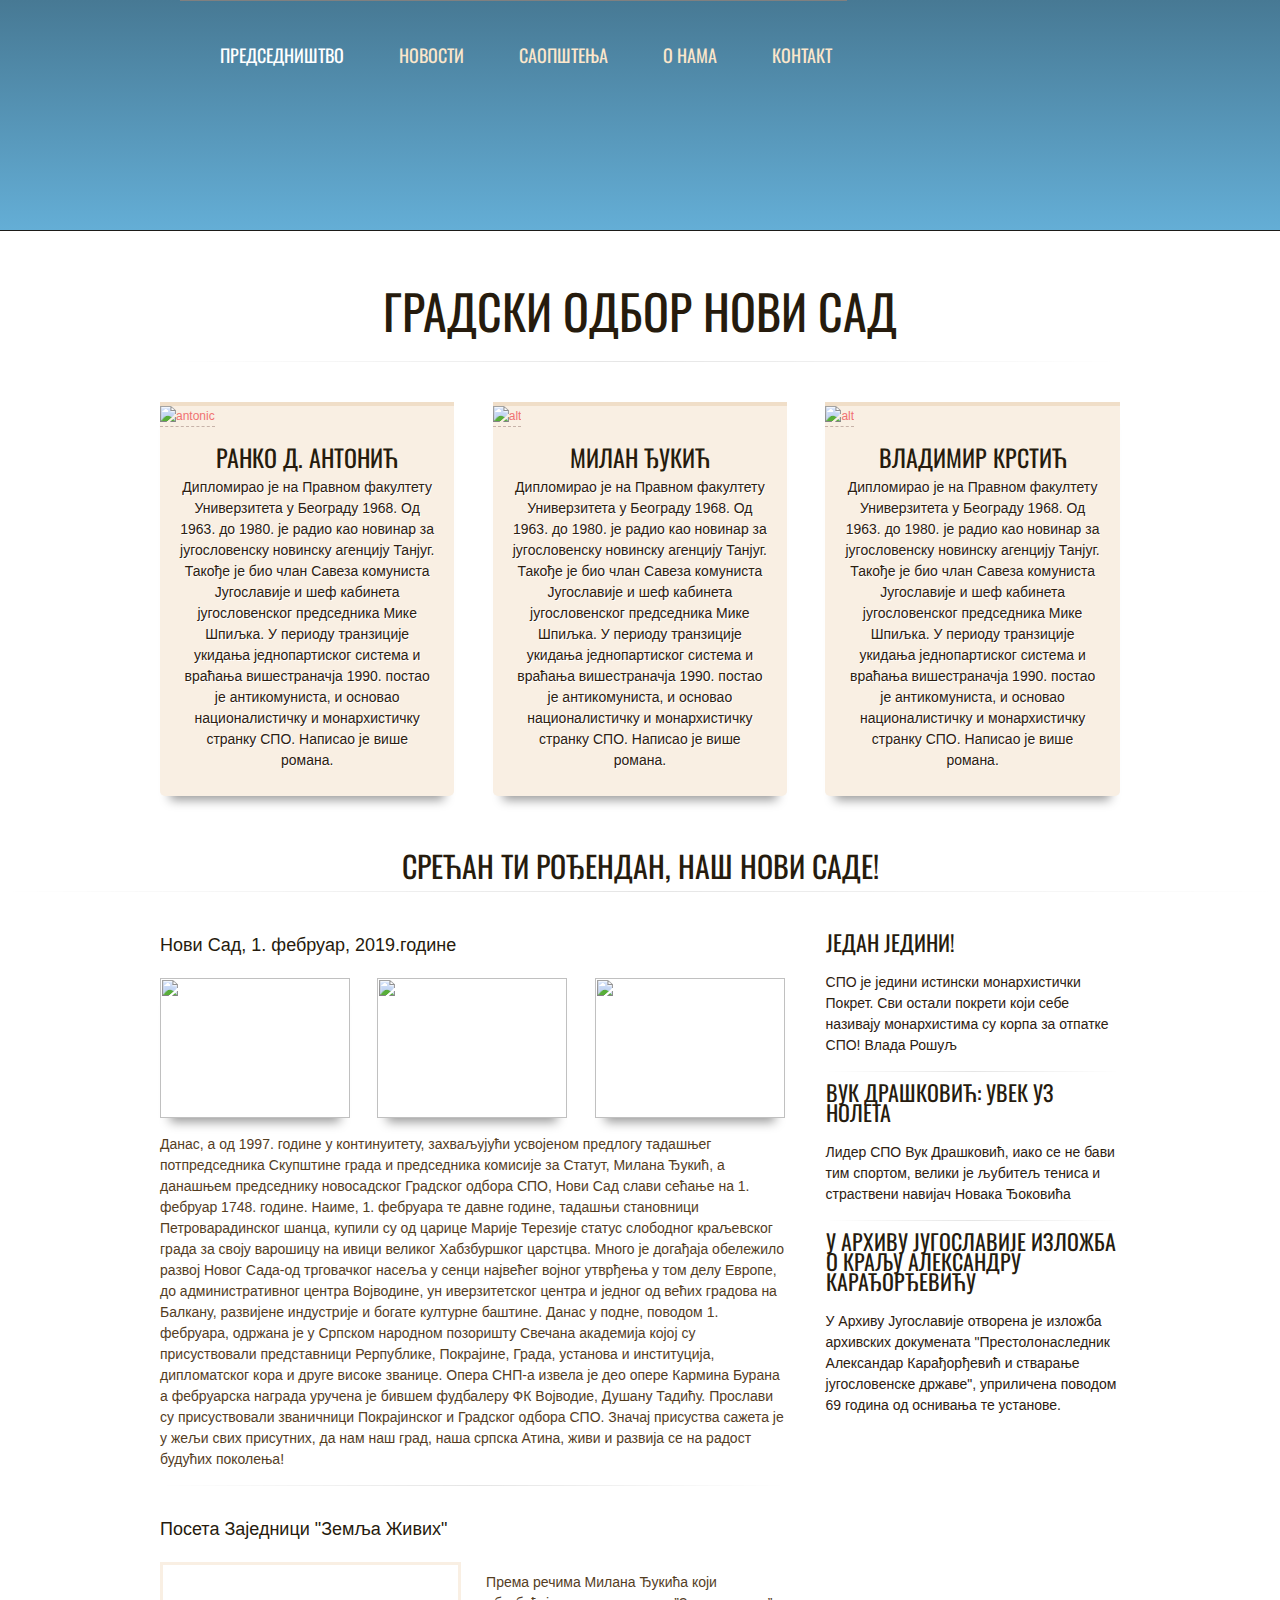
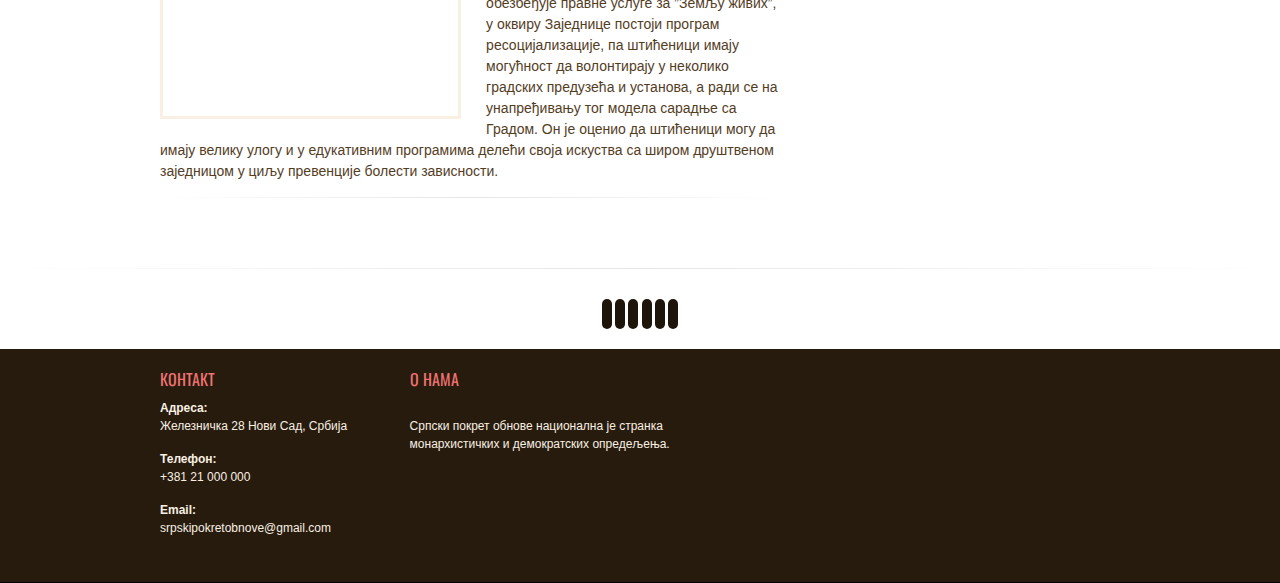
==== index201.html @ 70b3d2ec "Add files via upload" ====
<!DOCTYPE html>

<html lang="en">

<head>



<meta charset="utf-8">
<title>СПО-Нови Сад</title>
<meta name="description" content="Place to put your description text">
<meta name="author" content="">


<meta name="viewport" content="width=device-width, initial-scale=1, maximum-scale=1, user-scalable=0">

<!-- CSS ==================================================
================================================== -->

<style type="text/css">
  
/****************************** MAIN STYLES - backgorund,deviders ******************************/

/* Main Container */
img, embed, object, video {
  max-width: 100%
}
/* Deviders */
hr.separator {
  height: 1px;
  margin: 40px 0;
  background-image: -webkit-linear-gradient(left, rgba(0, 0, 0, 0), rgba(0, 0, 0, .1), rgba(0, 0, 0, 0));
  background-image: -moz-linear-gradient(left, rgba(0, 0, 0, 0), rgba(0, 0, 0, .1), rgba(0, 0, 0, 0));
  background-image: -ms-linear-gradient(left, rgba(0, 0, 0, 0), rgba(0, 0, 0, .1), rgba(0, 0, 0, 0));
  background-image: -o-linear-gradient(left, rgba(0, 0, 0, 0), rgba(0, 0, 0, .1), rgba(0, 0, 0, 0));
  border: 0;
}
hr.separator1 {
  height: 1px;
  margin: 10px 0;
  background-image: -webkit-linear-gradient(left, rgba(0, 0, 0, 0), rgba(0, 0, 0, .1), rgba(0, 0, 0, 0));
  background-image: -moz-linear-gradient(left, rgba(0, 0, 0, 0), rgba(0, 0, 0, .1), rgba(0, 0, 0, 0));
  background-image: -ms-linear-gradient(left, rgba(0, 0, 0, 0), rgba(0, 0, 0, .1), rgba(0, 0, 0, 0));
  background-image: -o-linear-gradient(left, rgba(0, 0, 0, 0), rgba(0, 0, 0, .1), rgba(0, 0, 0, 0));
  border: 0;
}
hr.separator2 {
  height: 1px;
  margin: 30px 0 0 0;
  background-image: -webkit-linear-gradient(left, rgba(0, 0, 0, 0), rgba(0, 0, 0, .1), rgba(0, 0, 0, 0));
  background-image: -moz-linear-gradient(left, rgba(0, 0, 0, 0), rgba(0, 0, 0, .1), rgba(0, 0, 0, 0));
  background-image: -ms-linear-gradient(left, rgba(0, 0, 0, 0), rgba(0, 0, 0, .1), rgba(0, 0, 0, 0));
  background-image: -o-linear-gradient(left, rgba(0, 0, 0, 0), rgba(0, 0, 0, .1), rgba(0, 0, 0, 0));
  border: 0;
}
div.blankSeparator {
  height: 1px;
  margin:20px 0;
  display: block;
}
div.blankSeparator1 {
  height: 1px;
  margin:25px 0;
  display: block;
}
div.blankSeparator2 {
  height: 1px;
  margin:10px 0;
  display: block;
}
.tip-twitter {
  z-index:1000;
  text-align:left;
  border-radius:4px;
  -moz-border-radius:4px;
  -webkit-border-radius:4px;
  padding:8px 8px;
  max-width:200px;
  color:#261b0d;
  background-color: #f07272;
  font-family: Arial, Helvetica, sans-serif;
}
.tip-twitter .tip-inner {
  font:12px/16px Arial, Helvetica, sans-serif;
}
/****************************** HOME - Content Part - Logo&Menu ******************************/
/* Header - Logo & Menu */
#header {
  background:linear-gradient(#477994, #64aed6);
  margin-top:0px;
  border-bottom:1px solid #1d1b18;
  height: 230px;
}
.logo {
  float: left;
  padding-top:35px;
  margin-left: 20px;
}

.mainmenu {
  float:left;
  border-top: 1px solid gray;
  

}

ul.sf-menu {
  margin-top:0px;
}
/*** ESSENTIAL STYLES ***/
.sf-menu, .sf-menu * {
  margin:     0;
  padding:    0;
  list-style:   none;
}
.sf-menu {
  line-height:  1.0;

}
.sf-menu ul {
  position:   absolute;
  top:      -999em;
  width:      10em; /* left offset of submenus need to match (see below) */
}
.sf-menu ul li {
  width:      100%;

}
.sf-menu li:hover {
  visibility:   inherit; /* fixes IE7 'sticky bug' */
}
.sf-menu li {
  float:      left;
  position:   relative;
  margin-left: 25px;
}
.sf-menu a {
  display:    block;
  position:   relative;

}
.sf-menu li:hover ul, .sf-menu li.sfHover ul {
  left:     0;
  top:      2.5em; /* match top ul list item height */
  z-index:    99;
}
ul.sf-menu li:hover li ul, ul.sf-menu li.sfHover li ul {
  top:      -999em;
}
ul.sf-menu li li:hover ul, ul.sf-menu li li.sfHover ul {
  left:     10em; /* match ul width */
  top:      0;
}
ul.sf-menu li li:hover li ul, ul.sf-menu li li.sfHover li ul {
  top:      -999em;
}
ul.sf-menu li li li:hover ul, ul.sf-menu li li li.sfHover ul {
  left:     10em; /* match ul width */
  top:      0;
}
.sf-menu li a {
  font-family:'Oswald', serif;
  font-size:18px;
  padding:45px 15px 45px 15px;
  text-decoration:none;
  text-transform:uppercase;
  color: #fbe6cb;
  -webkit-transition: all 0.1s ease;
  -moz-transition: all 0.1s ease-in-out;
  -o-transition: all 0.1s ease-in-out;
  -ms-transition: all 0.1s ease-in-out;
  transition: all 0.1s ease-in-out;

}
.sf-menu li a:hover { /* visited pseudo selector so IE6 applies text colour*/
  color:white;
}
li a#visited {
  
  color:#fff;
  font-size: 18px;
}
/*** submenu ***/
.sf-menu li ul {
  background:#261b0d url(../images/rausch.png) repeat;
  border-top:3px solid #e8ded1;
  margin-top:75px;
}
.sf-menu li ul li a {
  font-family: Arial, Helvetica, sans-serif;
  padding:15px 0 15px 0;
  text-decoration:none;
  color: #e8ded1;
  border: 0;
  padding:15px;
  font-weight: normal;
  font-size: 12px;
  text-transform:lowercase;
  -webkit-transition: all 0.3s ease;
  -moz-transition: all 0.3s ease-in-out;
  -o-transition: all 0.3s ease-in-out;
  -ms-transition: all 0.3s ease-in-out;
  transition: all 0.3s ease-in-out;
}
.sf-menu li ul li a:hover {
  padding-left: 18px;
  opacity: 1;
}
/* apply hovers to modern browsers */
a:focus > .sf-sub-indicator, a:hover > .sf-sub-indicator, a:active > .sf-sub-indicator, li:hover > a > .sf-sub-indicator, li.sfHover > a > .sf-sub-indicator {
  background-position: -10px -100px; /* arrow hovers for modern browsers*/
}
/* point right for anchors in subs */
.sf-menu ul .sf-sub-indicator {
  background-position:-10px 0;
}
.sf-menu ul a > .sf-sub-indicator {
  background-position:  0 0;
}
/* apply hovers to modern browsers */
.sf-menu ul a:focus > .sf-sub-indicator, .sf-menu ul a:hover > .sf-sub-indicator, .sf-menu ul a:active > .sf-sub-indicator, .sf-menu ul li:hover > a > .sf-sub-indicator, .sf-menu ul li.sfHover > a > .sf-sub-indicator {
  background-position: -10px 0; /* arrow hovers for modern browsers*/
}
/****************************** FlexSlider ******************************/
.slider h1 {
  color:#fff;
}
/*
 * jQuery FlexSlider v1.8
 * http://www.woothemes.com/flexslider/
 *
 * Copyright 2012 WooThemes
 * Free to use under the MIT license.
 * http://www.opensource.org/licenses/mit-license.php
 */

/* Browser Resets */
.flex-container a, .flexslider a, .flex-container a:active, .flexslider a:active, .flex-container a:focus, .flexslider a:focus {
  outline: none;
}
.slides, .flex-control-nav, .flex-direction-nav {
  margin: 0;
  padding: 0;
  list-style: none;
}
/* FlexSlider Necessary Styles
*********************************/
.flexslider {
  padding: 0 0 10px 0;
  background:#dbcab6 url(../images/bg/caption1.png) repeat;
  border-top:1px solid #e8ded1;
}
.flexslider .slides > li {
  display: none;
  -webkit-backface-visibility: hidden;
} /* Hide the slides before the JS is loaded. Avoids image jumping */
.flexslider .slides img {
  display: block;
}
.flex-pauseplay span {
  text-transform: capitalize;
}
/* Clearfix for the .slides element */
.slides:after {
  content: ".";
  display: block;
  clear: both;
  visibility: hidden;
  line-height: 0;
  height: 0;
}
html[xmlns] .slides {
  display: block;
}
* html .slides {
  height: 1%;
}
/* No JavaScript Fallback */
/* If you are not using another script, such as Modernizr, make sure you
 * include js that eliminates this class on page load */
.no-js .slides > li:first-child {
  display: block;
}
/* FlexSlider Default Theme
*********************************/
.flexslider {
  position: relative;
  zoom: 1;
}
.flexslider .slides {
  zoom: 1;
}
.flexslider .slides > li {
  position: relative;
}
/* Suggested container for "Slide" animation setups. Can replace this with your own, if you wish */
.flex-container {
  zoom: 1;
  position: relative;
}
/* Caption style */
/* IE rgba() hack */
.caption {
  zoom: 1;
  width: 20%;
  padding: 2%;
  margin: 0;
  position: absolute;
  left: 25%;
  bottom: 20%;
  text-align:center;
  color:#2d2010;
  background: rgba(234, 214, 189, 0.9);
  -webkit-border-radius: 10px;
  -moz-border-radius: 10px;
  border-radius: 10px;
}
.caption h2 {
  color:#2d2010;
  text-shadow: 1px 1px 0 #fff;
  font-size: 48px;
  margin-bottom: 20px;
  line-height:50px;
}
.caption p {
  color:#533c1e;
  font-size:16px;
  font-style:italic;
  margin-top:30px;
  text-shadow:none;
}
.caption a.button {
  background:#f07272 url(../images/rausch.png) repeat;
  border:1px solid #da6767;
  padding:10px;
  color:#ead6bd;
  font-size:14px;
  line-height:40px;
  font-weight:bold;
  text-transform: uppercase;
  -webkit-border-radius: 5px;
  -moz-border-radius: 5px;
  border-radius: 5px;
  -webkit-transition: all 0.5s ease;
  -moz-transition: all 0.5s ease-in-out;
  -o-transition: all 0.5s ease-in-out;
  -ms-transition: all 0.5s ease-in-out;
  transition: all 0.5s ease-in-out;
}
.caption a.button:hover {
  background:#da6767 url(../images/rausch.png) repeat;
  border:1px solid #f07272;
}
/* Direction Nav */
.flex-direction-nav {
  height: 0;
}
.flex-direction-nav a {
  width:52px;
  height: 52px;
  margin: -15px 0 0;
  display: block;
  background:  url(../images/flexslider/bg_direction_nav.png) no-repeat;
  position: absolute;
  top: 50%;
  cursor: pointer;
  text-indent: -999em;
}
.flex-direction-nav .flex-next {
  background-position: -52px 0;
  right: 0px;
}
.flex-direction-nav .flex-prev {
  left: 0px;
}
.flex-direction-nav .flex-disabled {
  opacity: .3;
  filter:alpha(opacity=30);
  cursor: default;
}
/* Control Nav */
.flex-control-nav {
  width: 100%;
  position: absolute;
  bottom: -30px;
  text-align: center;
}
.flex-control-nav li {
  margin: 0 0 0 5px;
  display: inline-block;
  zoom: 1;
*display: inline;
}
.flex-control-nav li:first-child {
  margin: 0;
}
.flex-control-nav a {
  width: 13px;
  height: 13px;
  display: block;
  cursor: pointer;
  text-indent: -999em;
}
.flex-control-nav a:hover {
  background-position: 0 -13px;
}
.flex-control-nav a.flex-active {
  background-position: 0 -26px;
  cursor: default;
}
/*************************************** SHADOW STYLES ****************************************/
.shadow {
  position: relative;
  -moz-box-shadow: 0 14px 10px -10px rgba(0, 0, 0, 0.4);
  -webkit-box-shadow: 0 14px 10px -10px rgba(0, 0, 0, 0.4);
  box-shadow: 0 14px 10px -10px rgba(0, 0, 0, 0.4);
}
.shadow:before, .shadow:after {
  content: '';
  position: absolute;
  z-index: -1;
  bottom: 15px;
  -moz-box-shadow: 0px 15px 12px rgba(0, 0, 0, 0.6);
  -webkit-box-shadow: 0px 15px 12px rgba(0, 0, 0, 0.6);
  box-shadow: 0px 15px 12px rgba(0, 0, 0, 0.6);
}
.shadow:before {
  right: 10px;
  -moz-transform: rotate(4deg) skewX(4deg);
  -webkit-transform: rotate(4deg) skewX(4deg);
  -o-transform: rotate(4deg) skewX(4deg);
  -ms-transform: rotate(4deg) skewX(4deg);
  transform: rotate(4deg) skewX(4deg);
}
/*************************************** SHADOW STYLES ****************************************/
.shadow1 {
  position: relative;
  -moz-box-shadow: 0 11px 11px -9px rgba(0, 0, 0, 0.2);
  -webkit-box-shadow: 0 11px 11px -9px rgba(0, 0, 0, 0.2);
  box-shadow: 0 11px 11px -9px rgba(0, 0, 0, 0.2);
}
.shadow1:before, .shadow1:after {
  content: '';
  position: absolute;
  z-index: -1;
  bottom: 15px;
  -moz-box-shadow: 0px 15px 12px rgba(0, 0, 0, 0.2);
  -webkit-box-shadow: 0px 15px 12px rgba(0, 0, 0, 0.2);
  box-shadow: 0px 15px 12px rgba(0, 0, 0, 0.2);
}
.shadow1:before {
  right: 10px;
  -moz-transform: rotate(4deg) skewX(4deg);
  -webkit-transform: rotate(4deg) skewX(4deg);
  -o-transform: rotate(4deg) skewX(4deg);
  -ms-transform: rotate(4deg) skewX(4deg);
  transform: rotate(4deg) skewX(4deg);
}
/****************************** Infobox & Heading & Socialize Boxes ******************************/
.infobox {
  background:url(../images/bg/lightpaperfibers.png) repeat;
}
.info {
  text-align:center;
  padding-top:70px;
}
p.infop {
  font-size:16px;
  font-style:italic;
  margin-top:40px;
  margin-bottom:0;
}
span.pink {
  color:#f07272;
}
.headingblock {
  margin-bottom:40px;
  background:url(../images/bg/lightpaperfibers.png) repeat;
}
.heading {
  text-align:center;
  padding:20px 0 0 0;
}
.socialsblock {
  background:url(../images/bg/lightpaperfibers.png) repeat;
}
.socialize {
  text-align:center;
  padding:20px 0;
}
/****************************** Latest Photos ******************************/
.latest figure {
  margin-bottom:30px;
}
.latest figure .thumb {
  display: block;
}
.latest figure .thumb img {
  border-bottom:1px dashed #c7b3a9;
}
.latest figure {
  background:#f9efe3 url(../images/rausch.png) repeat;
  border-top:4px solid #f0dec8;
  -webkit-border-bottom-right-radius: 5px;
  -webkit-border-bottom-left-radius: 5px;
  -moz-border-radius-bottomright: 5px;
  -moz-border-radius-bottomleft: 5px;
  border-bottom-right-radius: 5px;
  border-bottom-left-radius: 5px;
}
.latest figure figcaption {
  margin: 0 20px;
  text-align: center;
  padding:0 0 10px 0;
}
.latest figure figcaption .heading {
  margin-bottom: 10px;
  font-size: 24px;
  text-transform: uppercase;
  display: block;
}
/****************************** News & FAQ ******************************/
.video-holder {
  float:left;
  width:100%;
  height:100%;
}
.video-container {
  position: relative;
  padding-bottom: 50%;
  height: 0;
  overflow: hidden;
  margin-bottom:5px;
  border:3px solid #f9efe3;
}
.video-container iframe, .video-container object, .video-container embed {
  position: absolute;
  top: 0;
  left: 0;
  width: 100%;
  height:100%;
}
/* ACCORDION -------------------------------------------------*/
.accordion-trigger {
  text-decoration: none;
  padding: 3px 0;
  background:url(../images/toggle.png) no-repeat right 5px;
  -webkit-transition: all 0.3s ease;
  -moz-transition: all 0.3s ease-in-out;
  -o-transition: all 0.3s ease-in-out;
  -ms-transition: all 0.3s ease-in-out;
  transition: all 0.3s ease-in-out;
  cursor:pointer;
}
.accordion-trigger h3 {
  text-transform:none;
  font-size:18px;
  font-family:Arial, Helvetica, sans-serif;
}
.accordion-trigger.active {
  background:url(../images/toggle.png) no-repeat right -80px;
}
.accordion-trigger:hover {
  background:url(../images/toggle.png) no-repeat right 5px;
}
.accordion-trigger.active:hover {
  background:url(../images/toggle.png) no-repeat right -80px;
}
.accordion-container {
  margin-bottom: 0px;
  padding:0px 0px 20px 0;
}
.accordion-container p {
  color: #543d1f;
}
.accordion-container a.buttonhome {
  margin-top:-10px;
  margin-bottom:10px;
}
p.quote {
  font-size:12px;
  font-style:italic;
  color: #543d1f;
}
.latest h3 {
  margin-bottom:20px;
}
/****************************** Footer ******************************/
.footer {
  background:#261b0d url(../images/rausch.png) repeat;
  padding:20px 0px;
}
.footer p {
  color:#f9efe3;
  text-shadow:none;
  font-size:12px;
}
.footer h3 {
  color:#f07272;
  font-size:16px;
}
#tweets ul {
  margin-top:10px;
}
#tweets li {
  line-height: 1.5em;
  color:#efefef;
  font-family:  Arial, Helvetica, sans-serif;
}
#tweets li a {
  color:#f9efe3;
}
#tweets p.meta {
  color:#f07272;
  margin-top:10px;
}
#tweets li.tweet_content_0 {
  border-top:0px none;
}
#tweets li:last-child {
  border-bottom:0px none;
}
#tweets .hash {
  color:#f9efe3;
}
#tweets .reply {
  color:#f9efe3;
}
.footer ul li {
  padding:2px 0;
}
.footer ul li:last-child {
  border-bottom:none;
}
ul.socials li {
  display: inline-block;
  padding:5px;
  background:#261b0d url(../images/rausch.png) repeat;
  border: 1px solid rgba(0, 0, 0, 0.3) inset;
  -webkit-border-radius: 5px;
  -moz-border-radius: 5px;
  border-radius: 5px;
  -moz-box-shadow: 0 0 18px rgba(0, 0, 0, 0.3) inset;
  -webkit-box-shadow: 0 0 18px rgba(0, 0, 0, 0.3) inset;
  box-shadow: 0 0 18px rgba(0, 0, 0, 0.3) inset;
}
.footer ul li a {
  color:#f9efe3;
  -webkit-transition: all 0.3s ease;
  -moz-transition: all 0.3s ease-in-out;
  -o-transition: all 0.3s ease-in-out;
  -ms-transition: all 0.3s ease-in-out;
  transition: all 0.3s ease-in-out;
  cursor:pointer;
}
.footer ul li a:hover {
  color:#f07272;
  padding-left:5px;
}
/****************************** Copyright ******************************/
#copyright {
  background:#1b1309;
  border-top:1px solid #000;
}
p.copyright {
  font-size:11px;
  color:#f9efe3;
  text-align:center;
  text-shadow:none;
  padding-top:10px;
}
p.copyright a {
  color:#f07272;
}
ul.socials {
  margin-top:10px;
}
ul.socials li {
  display:inline-block;
}
/****************************** Breadcrumbs ******************************/
.breadcrumbs {
  background:url(../images/bg/lightpaperfibers.png) repeat;
  padding:20px 0 0 0;
  margin-bottom:40px;
}
.breadcrumbs h3, .breadcrumbs p {
  text-align:center;
}
/****************************** ABOUT - Content Part ******************************/
#about {
  background: rgba(255, 255, 255, 0.4);
  padding:20px 0 10px 0;
  border-bottom:1px solid #fff;
}
#about p.quote {
  background:none;
  border-top:1px dotted #dcdcdc;
  border-bottom:1px dotted #dcdcdc;
  padding:5px 0 5px 0;
  font-style:italic;
  font-weight:bold;
  font-size:11px;
}
.aboutoneright img {
  border-bottom:5px solid rgba(255, 255, 255, 0.9);
}
.testimonials {
  background:url(../images/bg/lightpaperfibers.png) repeat;
  padding:20px 0 0 0;
  text-align:center;
}
.testimonials h3 {
  margin-bottom:0;
}
p.testimonials {
  font-size:14px;
  font-style:italic;
  color: #543d1f;
}
.testimonials h5 {
  text-transform:capitalize;
  font-size:14px;
}
img.testimonialsimage {
  -webkit-border-radius: 50em;
  -moz-border-radius: 50em;
  border-radius: 50em;
}
.team a {
  color:#8f897c;
}
.team img {
  opacity: 1;
  -webkit-transition: opacity;
  -webkit-transition-timing-function: ease-out;
  -webkit-transition-duration: 500ms;
  cursor:pointer;
}
.team img:hover {
  opacity: .5;
  -webkit-transition: opacity;
  -webkit-transition-timing-function: ease-out;
  -webkit-transition-duration: 500ms;
}
.teaminfo {
  padding:10px 5px 5px 5px;
  background:#f9efe3 url(../images/rausch.png) repeat;
  border-top:4px solid #f0dec8;
  text-align:center;
  margin-top:5px;
  -webkit-border-bottom-right-radius: 5px;
  -webkit-border-bottom-left-radius: 5px;
  -moz-border-radius-bottomright: 5px;
  -moz-border-radius-bottomleft: 5px;
  border-bottom-right-radius: 5px;
  border-bottom-left-radius: 5px;
}
/****************************** Portfolio ******************************/
.view-first img {
  -webkit-transition: all 0.2s linear;
  -moz-transition: all 0.2s linear;
  -o-transition: all 0.2s linear;
  -ms-transition: all 0.2s linear;
  transition: all 0.2s linear;
}
.view-first .mask {
  width:100%;
  height:100%;
  -ms-filter: "progid: DXImageTransform.Microsoft.Alpha(Opacity=0)";
  filter: alpha(opacity=0);
  opacity: 0;
  background:rgba(240, 222, 200, 0.8) url(../images/bg/caption.png) repeat;
  -webkit-transition: all 0.4s ease-in-out;
  -moz-transition: all 0.4s ease-in-out;
  -o-transition: all 0.4s ease-in-out;
  -ms-transition: all 0.4s ease-in-out;
  transition: all 0.4s ease-in-out;
}
.view-first h2 {
  -webkit-transform: translateY(-100px);
  -moz-transform: translateY(-100px);
  -o-transform: translateY(-100px);
  -ms-transform: translateY(-100px);
  transform: translateY(-100px);
  -ms-filter: "progid: DXImageTransform.Microsoft.Alpha(Opacity=0)";
  filter: alpha(opacity=0);
  opacity: 0;
  -webkit-transition: all 0.2s ease-in-out;
  -moz-transition: all 0.2s ease-in-out;
  -o-transition: all 0.2s ease-in-out;
  -ms-transition: all 0.2s ease-in-out;
  transition: all 0.2s ease-in-out;
}
.view-first p {
  -webkit-transform: translateY(100px);
  -moz-transform: translateY(100px);
  -o-transform: translateY(100px);
  -ms-transform: translateY(100px);
  transform: translateY(100px);
  -ms-filter: "progid: DXImageTransform.Microsoft.Alpha(Opacity=0)";
  filter: alpha(opacity=0);
  opacity: 0;
  -webkit-transition: all 0.2s linear;
  -moz-transition: all 0.2s linear;
  -o-transition: all 0.2s linear;
  -ms-transition: all 0.2s linear;
  transition: all 0.2s linear;
}
.view-first:hover img {
  -webkit-transform: scale(1.1, 1.1);
  -moz-transform: scale(1.1, 1.1);
  -o-transform: scale(1.1, 1.1);
  -ms-transform: scale(1.1, 1.1);
  transform: scale(1.1, 1.1);
}
.view-first a.info {
  -ms-filter: "progid: DXImageTransform.Microsoft.Alpha(Opacity=0)";
  filter: alpha(opacity=0);
  opacity: 0;
  -webkit-transition: all 0.2s ease-in-out;
  -moz-transition: all 0.2s ease-in-out;
  -o-transition: all 0.2s ease-in-out;
  -ms-transition: all 0.2s ease-in-out;
  transition: all 0.2s ease-in-out;
}
.view-first:hover .mask {
  -ms-filter: "progid: DXImageTransform.Microsoft.Alpha(Opacity=100)";
  filter: alpha(opacity=100);
  opacity: 1;
}
.view-first:hover h2, .view-first:hover p, .view-first:hover a.info {
  -ms-filter: "progid: DXImageTransform.Microsoft.Alpha(Opacity=100)";
  filter: alpha(opacity=100);
  opacity: 1;
  -webkit-transform: translateY(0px);
  -moz-transform: translateY(0px);
  -o-transform: translateY(0px);
  -ms-transform: translateY(0px);
  transform: translateY(0px);
}
.view-first:hover p {
  -webkit-transition-delay: 0.1s;
  -moz-transition-delay: 0.1s;
  -o-transition-delay: 0.1s;
  -ms-transition-delay: 0.1s;
  transition-delay: 0.1s;
}
.view-first:hover a.info {
  -webkit-transition-delay: 0.2s;
  -moz-transition-delay: 0.2s;
  -o-transition-delay: 0.2s;
  -ms-transition-delay: 0.2s;
  transition-delay: 0.2s;
}
.view {
  width:100%;
  height:100%;
  float: left;
  overflow: hidden;
  position: relative;
  text-align: center;
  -webkit-box-shadow: 1px 1px 2px #e6e6e6;
  -moz-box-shadow: 1px 1px 2px #e6e6e6;
  box-shadow: 1px 1px 2px #e6e6e6;
  cursor: default;
  background: #fff;
}
.view .mask, .view .content {
  position: absolute;
  overflow: hidden;
  top: 0;
  left: 0;
  height:100%;
}
.view img {
  display: block;
  position: relative;
}
.mask h2 {
  text-transform: uppercase;
  text-align: center;
  position: relative;
  font-size: 18px;
  line-height:50px;
  background:#dbcab6 url(../images/bg/caption2.png) repeat;
}
.view h2 a {
  color: #543d1f;
}
/****************************** Portfolio Project ******************************/
.ia-container {
  margin: 20px auto;
  overflow: hidden;
  box-shadow: 1px 1px 4px rgba(0, 0, 0, 0.08);
  border: 7px solid #f9efe3;
  background:#f9efe3 url(../images/rausch.png) repeat;
}
.ia-container figure {
  position: absolute;
  top: 0;
  left: 50px; /* width of visible piece */
  width: 335px;
  box-shadow: 0 0 0 1px rgba(255, 255, 255, 0.6);
  -webkit-transition: all 0.3s ease-in-out;
  -moz-transition: all 0.3s ease-in-out;
  -o-transition: all 0.3s ease-in-out;
  -ms-transition: all 0.3s ease-in-out;
  transition: all 0.3s ease-in-out;
}
.ia-container > figure {
  position: relative;
  left: 0 !important;
}
.ia-container img {
  display: block;
  width: 100%;
}
.ia-container input {
  position: absolute;
  top: 0;
  left: 0;
  width: 50px; /* just cover visible part */
  height: 100%;
  cursor: pointer;
  border: 0;
  padding: 0;
  -ms-filter:"progid:DXImageTransform.Microsoft.Alpha(Opacity=0)";
  filter: alpha(opacity=0);
  opacity: 0;
  z-index: 100;
  -webkit-appearance: none;
  -moz-appearance: none;
  appearance: none;
}
.ia-container input:checked {
  width: 5px;
  left: auto;
  right: 0px;
}
.ia-container input:checked ~ figure {
 -webkit-transition: all 0.7s ease-in-out;
 -moz-transition: all 0.7s ease-in-out;
 -o-transition: all 0.7s ease-in-out;
 -ms-transition: all 0.7s ease-in-out;
 transition: all 0.7s ease-in-out;
 left: 335px;
}
.ia-container figcaption {
  width: 100%;
  height: 100%;
  background: rgba(240, 222, 200, 0.3);
  position: absolute;
  top: 0px;
  -webkit-transition: all 0.2s linear;
  -moz-transition: all 0.2s linear;
  -o-transition: all 0.2s linear;
  -ms-transition: all 0.2s linear;
  transition: all 0.2s linear;
}
.ia-container figcaption span {
  position: absolute;
  top: 40%;
  margin-top: -30px;
  right: 20px;
  left: 20px;
  overflow: hidden;
  text-align: center;
  background: rgba(240, 222, 200, 0.3);
  line-height: 20px;
  font-size: 16px;
  -ms-filter:"progid:DXImageTransform.Microsoft.Alpha(Opacity=0)";
  filter: alpha(opacity=0);
  opacity: 0;
  text-transform: uppercase;
  letter-spacing: 4px;
  font-weight: 700;
  padding: 20px;
  color: #fff;
  text-shadow: 1px 1px 1px rgba(0, 0, 0, 0.1);
}
.ia-container input:checked + figcaption, .ia-container input:checked:hover + figcaption {
  background: rgba(240, 222, 200, 0);
}
.ia-container input:checked + figcaption span {
  -webkit-transition: all 0.4s ease-in-out 0.5s;
  -moz-transition: all 0.4s ease-in-out 0.5s;
  -o-transition: all 0.4s ease-in-out 0.5s;
  -ms-transition: all 0.4s ease-in-out 0.5s;
  transition: all 0.4s ease-in-out 0.5s;
  -ms-filter:"progid:DXImageTransform.Microsoft.Alpha(Opacity=99)";
  filter: alpha(opacity=99);
  opacity: 1;
  top: 50%;
}
.ia-container #ia-selector-last:checked + figcaption span {
  -webkit-transition-delay: 0.3s;
  -moz-transition-delay: 0.3s;
  -o-transition-delay: 0.3s;
  -ms-transition-delay: 0.3s;
  transition-delay: 0.3s;
}
.ia-container input:hover + figcaption {
  background: rgba(240, 222, 200, 0.6);
}
 .ia-container input:checked ~ figure input {
 z-index: 1;
}
 @media screen and (max-width: 720px) {
 .ia-container figure {
 left: 40px;
 width: 260px;
}
 .ia-container input {
 width: 40px;
}
 .ia-container input:checked ~ figure {
 left: 260px;
}
 .ia-container figcaption span {
 font-size: 16px;
}
}
 @media screen and (max-width: 520px) {
 .ia-container figure {
 left: 20px;
 width: 180px;
}
 .ia-container input {
 width: 20px;
}
 .ia-container input:checked ~ figure {
 left: 180px;
}
 .ia-container figcaption span {
 font-size: 12px;
 letter-spacing: 2px;
 padding: 10px;
 margin-top: -20px;
}
}
.gallery h4 {
  font-style:italic;
  font-size:13px;
}
p.gallery {
  margin-top:25px;
}
/****************************** BLOG - Blog Page ******************************/
.post {
  margin-bottom:40px;
}
.post a {
  font-size:12px;
  text-transform:uppercase;
  font-weight:bold;
}
.post img {
  margin-bottom:15px;
}
.entry-date {
  position: absolute;
  left: -20px;
  margin-top:-100px;
  background:#f9efe3 url(../images/rausch.png) repeat;
  width:70px;
  height:70px;
  color: #543d1f;
  font-size:14px;
  line-height:70px;
  text-align:center;
  border-radius:35px;
  -moz-border-radius: 35px;
  -webkit-border-radius: 35px;
  box-shadow: 2px 2px 0 0 rgba(0, 0, 0, 0.1);
}
/****************************** Blog - Sidebar ******************************/
aside {
  background:#f9efe3 url(../images/rausch.png) repeat;
  padding:0 20px 20px 20px;
}
h4.sidebarheader {
  margin-top:20px;
  margin-bottom:15px;
  text-transform:uppercase;
}
.recentnews {
  margin-bottom:30px;
}
/* #Tabs (activate in tabs.js)
================================================== */
ul.tabs {
  display: block;
  margin: 0 0 4px 0;
}
ul.tabs li {
  width: auto;
  height: 18px;
  padding:0;
  float: left;
  margin:0 5px 0 0;
}
ul.tabs li a {
  text-decoration: none;
  width: auto;
  padding:5px;
  margin:0;
  color: #543d1f;
  background:url(../images/bg/lightpaperfibers.png) repeat;
  -webkit-border-top-left-radius: 5px;
  -webkit-border-top-right-radius: 5px;
  -moz-border-radius-topleft: 5px;
  -moz-border-radius-topright: 5px;
  border-top-left-radius: 5px;
  border-top-right-radius: 5px;
}
ul.tabs li a.active {
  background:#543d1f;
  position: relative;
  color: #fff;
}
ul.tabs li:first-child a.active {
  margin-left: 0;
}
ul.tabs-content {
  display: block;
  background:#e2d3c1 url(../images/rausch.png) repeat;
  padding:20px 10px 5px 10px;
  -webkit-border-bottom-right-radius: 5px;
  -webkit-border-bottom-left-radius: 5px;
  -moz-border-radius-bottomright: 5px;
  -moz-border-radius-bottomleft: 5px;
  border-bottom-right-radius: 5px;
  border-bottom-left-radius: 5px;
}
ul.tabs-content > li {
  display:none;
}
ul.tabs-content > li.active {
  display: block;
}
ul.tabs:before, ul.tabs:after {
  content: '\0020';
  display: block;
  overflow: hidden;
  visibility: hidden;
  width: 0;
  height: 0;
}
ul.tabs:after {
  clear: both;
}
ul.tabs {
  zoom: 1;
}
.latestphotos {
  margin-bottom:10px;
}
ul.categories li {
  display:inline-block;
}
ul.categories li a {
  display:inline-block;
  background:#e2d3c1 url(../images/rausch.png) repeat;
  padding:5px;
  color:#543d1f;
}
/******************************* FEATURES / Resume  *******************************/
.resume .one_third {
  border-top:5px solid #f9efe3;
}
.resume .two_third {
  background:#fff;
}
.resume .two_third p {
  padding:10px;
}
.resume .two_third h4 {
  padding:10px;
}
.resume .two_third ul {
  padding:10px;
  margin-top:-20px;
}
.resume .two_third ul li {
  color:#726072;
}
.resume img {
  margin-bottom:-30px;
}
/******************************* CONTACT FORM  *******************************/
form#contact_form input[type="text"] {
  border: 1px solid #e2d3c1;
  background-color: white;
  height: 30px;
  padding: 0 10px;
  width: 250px;
  margin-bottom:20px;
}
form#contact_form input#email {
  border: 1px solid #e2d3c1;
  background-color: white;
  height: 30px;
  padding: 0 10px;
  width: 250px;
  margin-bottom:20px;
}
form#contact_form textarea {
  border: 1px solid #e2d3c1;
  background-color: white;
  width: 500px;
  margin-bottom:20px;
}
form#contact_form label {
  margin-right: 20px;
  font-size: 12px;
  font-weight:bold;
  text-transform: uppercase;
}
form#contact_form input[type="text"]:focus, form#contact_form input[type="text"]:hover, form#contact_form textarea:focus, form#contact_form textarea:hover, form#contact_form input[type="text"]:focus, form#contact_form input[type="text"]:hover, form#contact_form textarea:focus, form#contact_form textarea:hover {
  background-color:#fff3e4;
}
form#contact_form input[type="submit"] {
  background:#f9efe3 url(../images/rausch.png) repeat;
  border:none;
  padding:5px;
  font-size:11px;
  text-transform:uppercase;
  margin-bottom:10px;
}
.map-container {
  margin-top:-40px;
  position: relative;
  padding-bottom:20%;
  margin-bottom:40px;
  overflow: hidden;
}
.map-container iframe, .map-container object, .map-container embed {
  position: absolute;
  top: 0;
  left: 0;
  width: 100%;
  height:100%;
}
.contact .first {
  background:#f9efe3 url(../images/rausch.png) repeat;
  padding:10px;
  margin-bottom:40px;
}
.contact ul li {
  font-size:14px;
}
/****************************** Shortcodes ******************************/
/* Content Shortcodes */
.one_half {
  width: 48%;
}
.one_third {
  width: 30.66%;
}
.two_third {
  width: 65.33%;
}
.one_fourth {
  width: 22%;
  
}

.one_fifth {
  width: 16.8%;
}
.one_sixth {
  width: 15%;
}
.one_half, .one_third, .two_third, .one_fourth, .one_fifth {
  margin-right: 4%;
  margin-bottom: 10px;
  float: left;
}
.one_sixth {
  margin-right: 2%;
  margin-bottom:20px;
  float: left;
}
.lastcolumn {
  margin-right: 0!important;
  clear: right;
}
/* #Page Styles
================================================== */
.content {
  padding-top: 20px;
}
.content.right {
  float: right;
}

/* #Media Queries
================================================== */

  /* Smaller than standard 960 (devices and browsers) */
  @media only screen and (max-width: 1300px) {
.caption {
  width:30%;
}
}
@media only screen and (max-width: 1100px) {
.caption {
  display:none;
}
}

  /* Tablet Portrait size to standard 960 (devices and browsers) */
  @media only screen and (min-width: 768px) and (max-width: 959px) {
.caption {
  display:none;
}
form#contact_form textarea {
 width: 350px;
}
}

  /* All Mobile Sizes (devices and browser) */
@media only screen and (max-width: 767px) {
.mainmenu select {
 position:absolute;
 top:0;
 right:0;
 margin-top:40px;
}
.mainmenu {
 height:10px;
}
.one_half, .one_third, .two_third, .one_fourth, .one_fifth, .one_sixth {
width: 100%;
}
.caption {
 display:none;
}
.info h1 {
 line-height:40px;
 font-size:36px;
}
form#contact_form textarea {
 width: 300px;
}
}

  /* Mobile Landscape Size to Tablet Portrait (devices and browsers) */
  @media only screen and (min-width: 480px) and (max-width: 767px) {
.mainmenu select {
 position:absolute;
 top:0;
 right:0;
 margin-top:40px;
}
.mainmenu {
 height:10px;
}
 ul.tabs {
 margin-top:20px;
}
.caption {
 display:none;
}
.info h1 {
 line-height:40px;
 font-size:36px;
}
form#contact_form textarea {
 width: 300px;
}
}

  /* Mobile Portrait Size to Mobile Landscape Size (devices and browsers) */
  @media only screen and (max-width: 479px) {
.mainmenu select {
 position:absolute;
 top:0;
 right:0;
 margin-top:40px;
 width:40%;
}
.mainmenu {
 height:10px;
}
.caption {
 display:none;
}
ul.tabs {
 margin-top:20px;
}
ul.tabs li {
 padding: 0 5px 0 0px;
}
 .mainmenu {
float: left;
width: 100%;
margin-top:-200px;
}
.info h1 {
 line-height:40px;
 font-size:36px;
}
form#contact_form textarea {
 width: 200px;
}
form#contact_form input[type="text"] {
 width: 150px;
}
form#contact_form input#email {
 width: 150px;
}
}
/* Responsive Menu
================================================== */
  
#mainmenu {
  visibility: visible;
}
#responsive-menu {
  display: none;
  float: left;
}
 @media only screen and (max-width: 767px) {
 #mainmenu {
visibility: hidden;
height: 0;
}
 #responsive-menu {
display: inline-block;
width: 100%;
margin-top: 13px;
}
}

  /*
* Skeleton V1.1
* Copyright 2011, Dave Gamache
* www.getskeleton.com
* Free to use under the MIT license.
* http://www.opensource.org/licenses/mit-license.php
* 8/17/2011
*/


/* Table of Contents
==================================================
    #Base 960 Grid
    #Tablet (Portrait)
    #Mobile (Portrait)
    #Mobile (Landscape)
    #Clearing */



/* #Base 960 Grid
================================================== */

    .container {
  position: relative;
  width: 960px;
  margin: 0 auto;
}
.column, .columns {
  float: left;
  display: inline;
  margin-left: 20px;
  margin-right: 20px;
}
.row {
  margin-bottom: 20px;
}
/* Nested Column Classes */
    .column.alpha, .columns.alpha {
  margin-left: 0;
}
.column.omega, .columns.omega {
  margin-right: 0;
}
/* Base Grid */
    .container .one.column {
  width: 20px;
}
.container .two.columns {
  width: 80px;
}
.container .three.columns {
  width: 140px;
}
.container .four.columns {
  width: 200px;
}
.container .five.columns {
  width: 260px;
}
.container .six.columns {
  width: 320px;
}
.container .seven.columns {
  width: 380px;
}
.container .eight.columns {
  width: 440px;
}
.container .nine.columns {
  width: 500px;
}
.container .ten.columns {
  width: 560px;
}
.container .eleven.columns {
  width: 620px;
}
.container .twelve.columns {
  width: 680px;
}
.container .thirteen.columns {
  width: 740px;
}
.container .fourteen.columns {
  width: 800px;
}
.container .fifteen.columns {
  width: 860px;
}
.container .sixteen.columns {
  width: 920px;
}
.container .one-third.column {
  width: 280px;
}
.container .two-thirds.column {
  width: 600px;
}
/* Offsets */
    .container .offset-by-one {
  padding-left: 40px;
}
.container .offset-by-two {
  padding-left: 100px;
}
.container .offset-by-three {
  padding-left: 160px;
}
.container .offset-by-four {
  padding-left: 220px;
}
.container .offset-by-five {
  padding-left: 280px;
}
.container .offset-by-six {
  padding-left: 340px;
}
.container .offset-by-seven {
  padding-left: 400px;
}
.container .offset-by-eight {
  padding-left: 460px;
}
.container .offset-by-nine {
  padding-left: 520px;
}
.container .offset-by-ten {
  padding-left: 580px;
}
.container .offset-by-eleven {
  padding-left: 640px;
}
.container .offset-by-twelve {
  padding-left: 700px;
}
.container .offset-by-thirteen {
  padding-left: 760px;
}
.container .offset-by-fourteen {
  padding-left: 820px;
}
.container .offset-by-fifteen {
  padding-left: 880px;
}



/* #Tablet (Portrait)
================================================== */

    /* Note: Design for a width of 768px */

    @media only screen and (min-width: 768px) and (max-width: 959px) {
 .container {
width: 768px;
}
 .container .column, .container .columns {
margin-left: 10px;
margin-right: 10px;
}
 .column.alpha, .columns.alpha {
margin-left: 0;
margin-right: 10px;
}
 .column.omega, .columns.omega {
margin-right: 0;
margin-left: 10px;
}
 .container .one.column {
width: 28px;
}
 .container .two.columns {
width: 76px;
}
 .container .three.columns {
width: 124px;
}
 .container .four.columns {
width: 172px;
}
 .container .five.columns {
width: 220px;
}
 .container .six.columns {
width: 268px;
}
 .container .seven.columns {
width: 316px;
}
 .container .eight.columns {
width: 364px;
}
 .container .nine.columns {
width: 412px;
}
 .container .ten.columns {
width: 460px;
}
 .container .eleven.columns {
width: 508px;
}
 .container .twelve.columns {
width: 556px;
}
 .container .thirteen.columns {
width: 604px;
}
 .container .fourteen.columns {
width: 652px;
}
 .container .fifteen.columns {
width: 700px;
}
 .container .sixteen.columns {
width: 748px;
}
 .container .one-third.column {
width: 236px;
}
 .container .two-thirds.column {
width: 492px;
}

        /* Offsets */
        .container .offset-by-one {
padding-left: 48px;
}
 .container .offset-by-two {
padding-left: 96px;
}
 .container .offset-by-three {
padding-left: 144px;
}
 .container .offset-by-four {
padding-left: 192px;
}
 .container .offset-by-five {
padding-left: 240px;
}
 .container .offset-by-six {
padding-left: 288px;
}
 .container .offset-by-seven {
padding-left: 336px;
}
 .container .offset-by-eight {
padding-left: 348px;
}
 .container .offset-by-nine {
padding-left: 432px;
}
 .container .offset-by-ten {
padding-left: 480px;
}
 .container .offset-by-eleven {
padding-left: 528px;
}
 .container .offset-by-twelve {
padding-left: 576px;
}
 .container .offset-by-thirteen {
padding-left: 624px;
}
 .container .offset-by-fourteen {
padding-left: 672px;
}
 .container .offset-by-fifteen {
padding-left: 720px;
}
}


/*  #Mobile (Portrait)
================================================== */

    /* Note: Design for a width of 320px */

    @media only screen and (max-width: 767px) {
 .container {
width: 300px;
}
 .column, .columns {
float: left;
display: inline;
margin-left: 10px;
margin-right: 10px;
}
 .row {
margin-bottom: 20px;
}

    /* Nested Column Classes */
    .column.alpha, .columns.alpha {
margin: 0;
}
 .column.omega, .columns.omega {
margin: 0;
}
 .container .one-third.column {
margin: 10px 0;
}
 .container .one.column, .container .two.columns, .container .three.columns, .container .four.columns, .container .five.columns, .container .six.columns, .container .seven.columns, .container .eight.columns, .container .nine.columns, .container .ten.columns, .container .eleven.columns, .container .twelve.columns, .container .thirteen.columns, .container .fourteen.columns, .container .fifteen.columns, .container .sixteen.columns {
width: 280px;
}
 .container .one-third.column, .container .two-thirds.column {
width: 280px;
}

        /* Offsets */
        .container .offset-by-one, .container .offset-by-two, .container .offset-by-three, .container .offset-by-four, .container .offset-by-five, .container .offset-by-six, .container .offset-by-seven, .container .offset-by-eight, .container .offset-by-nine, .container .offset-by-ten, .container .offset-by-eleven, .container .offset-by-twelve, .container .offset-by-thirteen, .container .offset-by-fourteen, .container .offset-by-fifteen {
padding-left: 0;
}
}


/* #Mobile (Landscape)
================================================== */

    /* Note: Design for a width of 480px */

    @media only screen and (min-width: 480px) and (max-width: 767px) {
 .container {
width: 420px;
}
 .column, .columns {
float: left;
display: inline;
margin-left: 10px;
margin-right: 10px;
}
 .row {
margin-bottom: 20px;
}

    /* Nested Column Classes */
    .column.alpha, .columns.alpha {
margin: 0;
}
 .column.omega, .columns.omega {
margin: 0;
}
 .container .one-third.column {
margin: 10px 0;
}
 .container .one.column, .container .two.columns, .container .three.columns, .container .four.columns, .container .five.columns, .container .six.columns, .container .seven.columns, .container .eight.columns, .container .nine.columns, .container .ten.columns, .container .eleven.columns, .container .twelve.columns, .container .thirteen.columns, .container .fourteen.columns, .container .fifteen.columns, .container .sixteen.columns {
width: 400px;
}
 .container .one-third.column, .container .two-thirds.column {
width: 400px;
}
}
/* #Clearing
================================================== */

    /* Self Clearing Goodness */
    .container:after {
  content: "\0020";
  display: block;
  height: 0;
  clear: both;
  visibility: hidden;
}
/* Use clearfix class on parent to clear nested columns,
    or wrap each row of columns in a <div class="row"> */
    .clearfix:before, .clearfix:after, .row:before, .row:after {
  content: '\0020';
  display: block;
  overflow: hidden;
  visibility: hidden;
  width: 0;
  height: 0;
}
.row:after, .clearfix:after {
  clear: both;
}
.row, .clearfix {
  zoom: 1;
}
/* You can also use a <br class="clear" /> to clear columns */
    .clear {
  clear: both;
  display: block;
  overflow: hidden;
  visibility: hidden;
  width: 0;
  height: 0;
}
/*
* Skeleton V1.1
* Copyright 2011, Dave Gamache
* www.getskeleton.com
* Free to use under the MIT license.
* http://www.opensource.org/licenses/mit-license.php
* 8/17/2011
*/


/* Table of Content
==================================================
  #Reset & Basics
  #Basic Styles
  #Site Styles
  #Typography
  #Links
  #Lists
  #Images
  #Buttons
  #Tabs
  #Forms
  #Misc */


/* #Reset & Basics (Inspired by E. Meyers)
================================================== */
html, body, div, span, applet, object, iframe, h1, h2, h3, h4, h5, h6, p, blockquote, pre, a, abbr, acronym, address, big, cite, code, del, dfn, em, img, ins, kbd, q, s, samp, small, strike, strong, sub, sup, tt, var, b, u, i, center, dl, dt, dd, ol, ul, li, fieldset, form, label, legend, table, caption, tbody, tfoot, thead, tr, th, td, article, aside, canvas, details, embed, figure, figcaption, footer, header, hgroup, menu, nav, output, ruby, section, summary, time, mark, audio, video {
  margin: 0;
  padding: 0;
  border: 0;
  font-size: 100%;
  font: inherit;
  vertical-align: baseline;
}
article, aside, details, figcaption, figure, footer, header, hgroup, menu, nav, section {
  display: block;
}
body {
  line-height: 1;
/*overflow-x: hidden;*/}
ol, ul {
  list-style: none;
}
blockquote, q {
  quotes: none;
}
blockquote:before, blockquote:after, q:before, q:after {
  content: '';
  content: none;
}
table {
  border-collapse: collapse;
  border-spacing: 0;
}
/* #Basic Styles
================================================== */
body {
  font: 12px Arial, Helvetica, sans-serif;
  line-height: 20px;
  color: #2d2010;
  -webkit-font-smoothing: antialiased; /* Fix for webkit rendering */
  -webkit-text-size-adjust: 100%;
  overflow-x: hidden;
}
html {
  background:#fff;
/*overflow-x: hidden;*/ }
/* #Typography
================================================== */
h1, h2, h3, h4, h5, h6 {
  color: #261b0d;
  font-family:'Oswald', serif;
  font-weight: normal;
  text-transform:uppercase;
}
h1 a, h2 a, h3 a, h4 a, h5 a, h6 a {
  font-weight: inherit;
  color: #f07272;
}
h1 {
  font-size: 48px;
  margin-bottom: 20px;
}
h2 {
  font-size: 30px;
  margin-bottom:10px;
}
h3 {
  font-size: 22px;
  margin-bottom: 10px;
}
h4 {
  font-size: 18px;
  margin-bottom: 10px;
  text-transform:capitalize;
  color: #543d1f;
}
h5 {
  font-size: 15px;
  margin-bottom: 10px;
  color: #543d1f;
}
h6 {
  font-size: 14px;
  margin-bottom: 10px;
}
.subheader {
  color: #261b0d;
}
p {
  color: #2d2010;
  line-height:1.5em;
  font-size:14px;
  margin: 0 0 15px 0;
  text-shadow: 1px 1px 0 #fff;
  font-family: Arial, Helvetica, sans-serif;
}
p.last {
  margin-bottom:0;
}
p img {
  margin: 0;
}
img.left {
  float: left;
  margin-bottom: 20px;
  margin-right: 20px;
}
img.right {
  float: right;
  margin-bottom: 20px;
  margin-left: 20px;
}
em {
  font-style: italic;
}
strong {
  font-weight: bold;
}
small {
  font-size: 80%;
}
/*  Blockquotes  */
blockquote, blockquote p {
  font-size: 14px;
  line-height: 24px;
  color: #cdcdcd;
  font-style: italic;
}
blockquote {
  margin: 0 0 0px;
  padding: 0;
  border-right: 1px solid #796172;
}
blockquote cite {
  display: block;
  font-size: 12px;
  color: #cdcdcd;
}
blockquote cite:before {
  content: "\2014 \0020";
}
blockquote cite a, blockquote cite a:visited, blockquote cite a:visited {
  color: #cdcdcd;
}
hr {
  border: solid #ddd;
  border-width: 1px 0 0;
  clear: both;
  margin: 10px 0 30px;
  height: 0;
}
  
/* Text Selection */

::selection {
background: #f9efe3;
color: #261b0d; /* Safari */
}
::-moz-selection {
background: #f9efe3;
color: #261b0d; /* Firefox */
}
/* #Links
================================================== */
a, a:visited {
  color:#f07272;
  text-decoration: none;
  outline: 0;
}
p a, p a:visited {
  line-height: inherit;
}
/* #Images
================================================== */
img.scale-with-grid {
  max-width: 100%;
  height: auto;
}
/* #Forms
================================================== */

/* General Forms */

form {
  margin-bottom: 0px;
}
fieldset {
  margin-bottom: 20px;
}
label, legend {
  display: block;
  font-weight: bold;
  font-size: 13px;
}
input[type="checkbox"] {
  display: inline;
}
label span, legend span {
  font-weight: normal;
  font-size: 13px;
  color: #444;
}
input[type="text"], input[type="password"], input[type="email"], textarea, select {
  padding: 10px 10px;
  outline: none;
  overflow: hidden;
  font: 12px "HelveticaNeue", "Helvetica Neue", Helvetica, Arial, sans-serif;
  color: #261b0d;
  margin: 0;
  width: 198px;
  max-width: 100%;
  display: block;
  margin-bottom: 10px;
  background: #eee;
}
select {
  padding: 0;
}
input[type="text"]:focus, input[type="password"]:focus, input[type="email"]:focus, textarea:focus {
  border: 1px solid #bbb;
  color: #555;
}
textarea {
  min-height: 100px;
}
select {
  width: 220px;
}
/* Header Responsive Menu Form Style */
  
.header form {
  margin-bottom: 15px;
}
#header select {
  -webkit-appearance: none;
  padding: 10px;
  outline: none;
  border:1px solid #22180b;
  overflow: hidden;
  font: 12px Arial, Helvetica, sans-serif;
  max-width: 100%;
  display: block;
  background:#483319 url(../images/navselect.gif) no-repeat right center;
  color: #fff;
}
#header option {
  outline: none;
  border: 0;
  overflow: hidden;
  font: 12px Arial, Helvetica, sans-serif;
  max-width: 100%;
  display: block;
  padding-left: 15px;
}
/* #Misc
================================================== */
.remove-bottom {
  margin-bottom: 0 !important;
}
.half-bottom {
  margin-bottom: 10px !important;
}
.add-bottom {
  margin-bottom: 20px !important;
}
.left {
  float: left;
}
.right {
  float: right;
}

</style>

<!-- Favicons ==================================================
================================================== -->

<link rel="shortcut icon" href="images/logo1.png">


<!-- Google Fonts ==================================================
================================================== -->
<link href='http://fonts.googleapis.com/css?family=Oswald:400,300,700' rel='stylesheet' type='text/css'>
</head>
<body>

<!--Content Part ==================================================
================================================== -->
<div id="header">
  <div class="container"> 
    <!-- Header | Logo, Menu
		================================================== -->
    <div class="logo"><a href="index.html"><img src="images/logoо.png" alt="" /></a>
      </div>
    <div class="mainmenu">
      <div id="mainmenu">
        <ul class="sf-menu">
          <li><a href="index.html" id="visited">Председништво</a></li>
          <li><a href="index.html">Новости</a></li>
          <li><a href="#">Саопштења</a></li>
          <li><a href="#">О Нама</a></li>  
          <li><a href="#">Контакт</a></li>
        </ul>
      </div>
      <!-- mainmenu ends here --> 
      
      <!-- Responsive Menu -->
      <form id="responsive-menu" action="#" method="post">
        <select>
          <option value="">Menu</option>
          <option value="index.html">Председништво</option>
          <option value="#">Новости</option>
          <option value="#">Контакт</option>
          <option value="#">Саопштења</option>
          <option value="#">О Нама</option>
          <option value="#">Контакт</option>
          
        </select>
      </form>
    </div>
    <!-- mainmenu ends here --> 
  </div>
  <!-- container ends here --> 
</div>

<div class="infobox">
  <div class="container info">
    <header>
      <h1>Градски одбор Нови Сад</h1>
      
    </header>
    <hr class="separator">
  </div>
  <!-- container ends here --> 
</div>
<!-- infobox ends here --> 
<!--Latest Photos ==================================================
================================================== -->
<div class="container latest">
  <div class="one_third">
    <figure class="shadow"><a href="#" class="thumb"><img src="images/portfolio/c.jpg" height="295px" width="295px;"   alt="antonic" /></a>
      <figcaption> <a href="#">
        <h3 class="heading">Ранко Д. Антонић</h3>
        </a>
        <p class="bioquote">Дипломирао је на Правном факултету Универзитета у Београду 1968. Од 1963. до 1980. је радио као новинар за југословенску новинску агенцију Танјуг. Такође је био члан Савеза комуниста Југославије и шеф кабинета југословенског председника Мике Шпиљка. У периоду транзиције укидања једнопартиског система и враћања вишестраначја 1990. постао је антикомуниста, и основао националистичку и монархистичку странку СПО. Написао је више романа. </p>
      </figcaption>
    </figure>
  </div>
  <!-- one_third ends here -->
  <div class="one_third">
    <figure class="shadow"><a href="#" class="thumb"><img src="images/djukic.jpg" alt="alt" /></a>
      <figcaption> <a href="#">
        <h3 class="heading">Милан Ђукић</h3>
        </a>
        <p class="bioquote">Дипломирао је на Правном факултету Универзитета у Београду 1968. Од 1963. до 1980. је радио као новинар за југословенску новинску агенцију Танјуг. Такође је био члан Савеза комуниста Југославије и шеф кабинета југословенског председника Мике Шпиљка. У периоду транзиције укидања једнопартиског система и враћања вишестраначја 1990. постао је антикомуниста, и основао националистичку и монархистичку странку СПО. Написао је више романа.  </p>
      </figcaption>
    </figure>
  </div>
  <!-- one_third ends here -->
  <div class="one_third lastcolumn">
    <figure class="shadow"><a href="#" class="thumb"><img src="images/portfolio/c.jpg" height="295px" width="295px;" alt="alt" /></a>
      <figcaption> <a href="#">
        <h3 class="heading">Владимир Крстић</h3>
        </a>
        <p class="bioquote">Дипломирао је на Правном факултету Универзитета у Београду 1968. Од 1963. до 1980. је радио као новинар за југословенску новинску агенцију Танјуг. Такође је био члан Савеза комуниста Југославије и шеф кабинета југословенског председника Мике Шпиљка. У периоду транзиције укидања једнопартиског система и враћања вишестраначја 1990. постао је антикомуниста, и основао националистичку и монархистичку странку СПО. Написао је више романа.  </p>
      </figcaption>
    </figure>
  </div>
  <!-- one_third ends here --> 
</div>
<!-- end container --> 
<!--Heading Box ==================================================
================================================== -->
<div class="headingblock">
  <div class="container heading">
    <header>
      <h2>СРЕЋАН ТИ РОЂЕНДАН, НАШ НОВИ САДЕ!</h2>
      <p></p>
    </header>
  </div>
  <!-- container ends here -->
  <hr class="separator1">
</div>
<!-- headingblock ends here --> 
<!-- Latest News & Faq ==================================================
================================================== -->
<div class="container latest">
  <div class="two_third">
    <div class="accordion-trigger">
      <h3>Нови Сад, 1. фебруар, 2019.године</h3>
    </div>
    <div class="accordion-container">
      <div class="one_third"> <img class="shadow" src="images/novisad2.jpg" alt="" width="190px;" height="140px;" /> </div>
      <!--end one_third-->
      <div class="one_third"> <img class="shadow" src="images/novisad.jpg" alt="" width="190px;" height="140px;" /> </div>
      <!--end one_third-->
      <div class="one_third lastcolumn"> <img class="shadow" src="images/novisad1.jpg" width="190px;" height="140px;" alt="" /> </div>
      <!--end one_third-->
      <p>Данас, а од 1997. године у континуитету, захваљујући усвојеном предлогу тадашњег потпредседника Скупштине града и председника комисије за Статут, Милана Ђукић, а данашњем председнику новосадског Градског одбора СПО, Нови Сад слави сећање на 1. фебруар 1748. године. Наиме, 1. фебруара те давне године, тадашњи становници Петроварадинског шанца, купили су од царице Марије Терезије статус слободног краљевског града за своју варошицу на ивици великог Хабзбуршког царстцва. Много је догађаја обележило развој Новог Сада-од трговачког насеља у сенци највећег војног утврђења у том делу Европе, до административног центра Војводине, ун иверзитетског центра и једног од већих градова на Балкану, развијене индустрије и богате културне баштине.
Данас у подне, поводом 1. фебруара, одржана је у Српском народном позоришту Свечана академија којој су присуствовали представници Рерпублике, Покрајине, Града, установа и институција, дипломатског кора и друге високе званице. Опера СНП-а извела је део опере Кармина Бурана а фебруарска награда уручена је бившем фудбалеру ФК Војводие, Душану Тадићу.
Прослави су присуствовали званичници Покрајинског и Градског одбора СПО.
Значај присуства сажета је у жељи свих присутних, да нам наш град, наша српска Атина, живи и развија се на радост будућих поколења! </p>
      <hr class="separator1">
    </div>
    <div class="accordion-trigger">
      <h3>Посета Заједници "Земља Живих"</h3>
    </div>
    <div class="accordion-container">
      <div class="one_half">
        <div class="video-holder">
          <div class="video-container">
<iframe width="420" height="345" src="https://www.youtube.com/embed/X7GMHn5zn50">
</iframe>
  
          </div>
          <!--video-container ends here--> 
        </div>
        <!--video-holder ends here--> 
      </div>
      <!--end one_half-->
      <div class="one_half lastcolumn">
        <div class="video-holder">
         
          <!--video-container ends here--> 
        </div>
        <!--video-holder ends here--> 
      </div>
      <!--end one_half-->
      <p>Према речима Милана Ђукића који обезбеђује правне услуге за ”Земљу живих”, у оквиру Заједнице постоји програм ресоцијализације, па штићеници имају могућност да волонтирају у неколико градских предузећа и установа, а ради се на унапређивању тог модела сарадње са Градом. Он је оценио да штићеници могу да имају велику улогу и у едукативним програмима делећи своја искуства са широм друштвеном заједницом у циљу превенције болести зависности. </p>
      <hr class="separator1">
    </div>
  
      <!-- ENDS Accordions --> 
   
  </div>
  <!-- two_third ends here -->
  <div class="one_third lastcolumn">
    <h3>ЈЕДАН ЈЕДИНИ!</h3>
    <article>
      <p>
СПО је једини истински монархистички Покрет. Сви остали покрети који себе називају монархистима су корпа за отпатке СПО!
Влада Рошуљ</p>
      </article>
    <hr class="separator1">
    <h3>ВУК ДРАШКОВИЋ: УВЕК УЗ НОЛЕТА</h3>
    <article>
      <p> 
Лидер СПО Вук Драшковић, иако се не бави тим спортом, велики је љубитељ тениса и страствени навијач Новака Ђоковића</p>
      </article>
    <hr class="separator1">
    <h3>У АРХИВУ ЈУГОСЛАВИЈЕ ИЗЛОЖБА О КРАЉУ АЛЕКСАНДРУ КАРАЂОРЂЕВИЋУ</h3>
    <article>
      <p>У Архиву Југославије отворена је изложба архивских докумената "Престолонаследник Александар Карађорђевић и стварање југословенске државе", уприличена поводом 69 година од оснивања те установе.</p>
      
  </div>
  <!-- one_third ends here --> 
</div>
<!-- end container --> 
<!-- Socialize ==================================================
================================================== -->
<hr class="separator2">
<div class="socialsblock">
  <div class="container socialize">
    
    <section class="socials">
      <ul class="socials">
        <li><a href="#"><img src="images/socials/twitter.png" alt="" /></a></li>
        <li><a href="#"><img src="images/socials/facebook.png" alt="" /></a></li>
        <li><a href="#"><img src="images/socials/dribbble.png" alt="" /></a></li>
        <li><a href="#"><img src="images/socials/google+.png" alt="" /></a></li>
        <li><a href="#"><img src="images/socials/linkedin.png" alt="" /></a></li>
        <li><a href="#"><img src="images/socials/youtube.png" alt="" /></a></li>
      </ul>
    </section>
  </div>
  <!-- container ends here --> 
</div>
<!-- socialsblock ends here --> 
<!-- Footer ==================================================
================================================== -->
<div class="footer">
  <div class="container">
    <div class="one_fourth">
      <h3>Контакт</h3>
      <p><span class="orange"><strong>Адреса:</strong></span> <br>
        Железничка 28 Нови Сад, Србија</p>
      <p><span class="orange"><strong>Телефон:</strong></span> <br>
        +381 21 000 000<br>
      </p>
      <p><span class="orange"><strong>Email:</strong></span> <br>
        srpskipokretobnove@gmail.com<br>
      </p>
    </div>
    <!-- four columns ends here -->
      <div class="one_third">
      <h3>О НАМА</h3>
      <p><span class="orange"><strong></strong></span> <br>
        Српски покрет обнове национална је странка монархистичких и демократских опредељења.</p>
      
    </div>
    <!-- four columns ends here --> 
  </div>
  <!-- container ends here --> 
</div>
<!-- footer ends here --> 
<!-- Copyright ==================================================
================================================== -->
<div id="copyright">
  <div class="container">
    
  </div>
  <!-- container ends here --> 
</div>

</body>
</html>
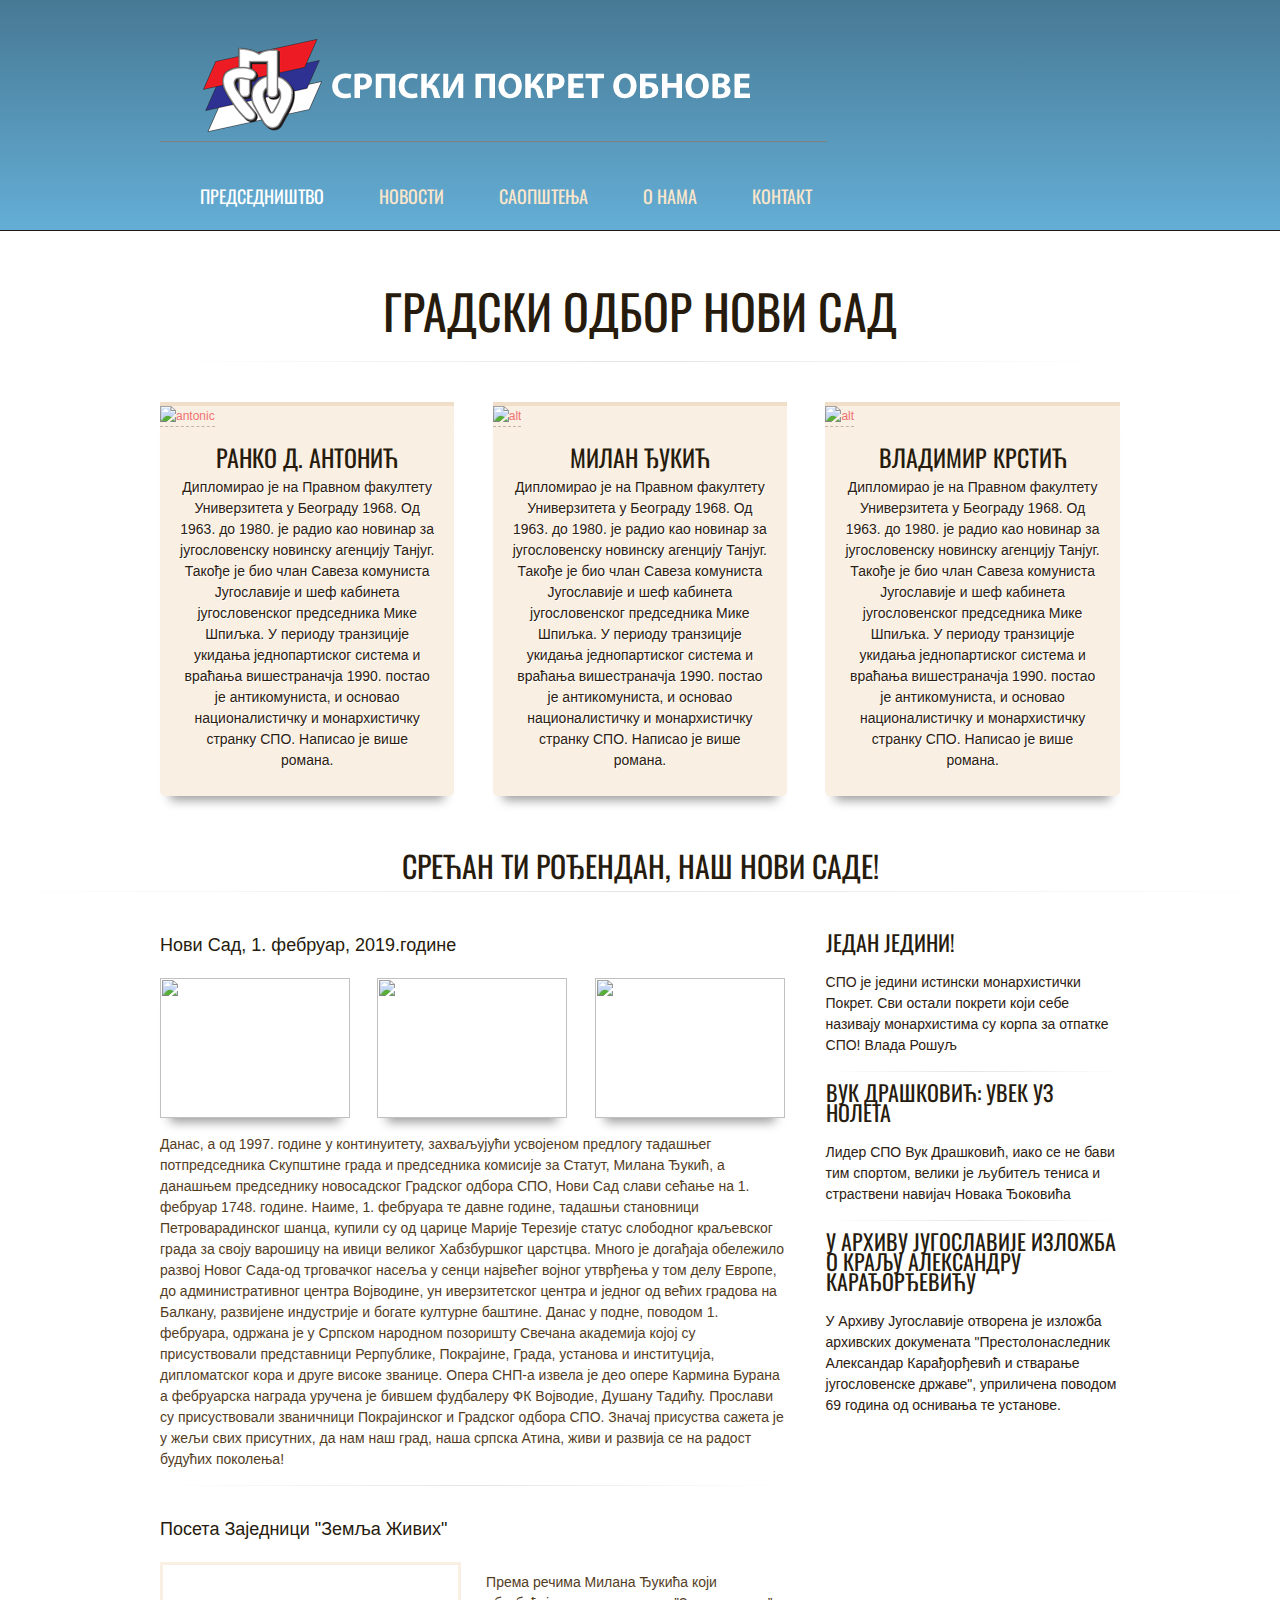
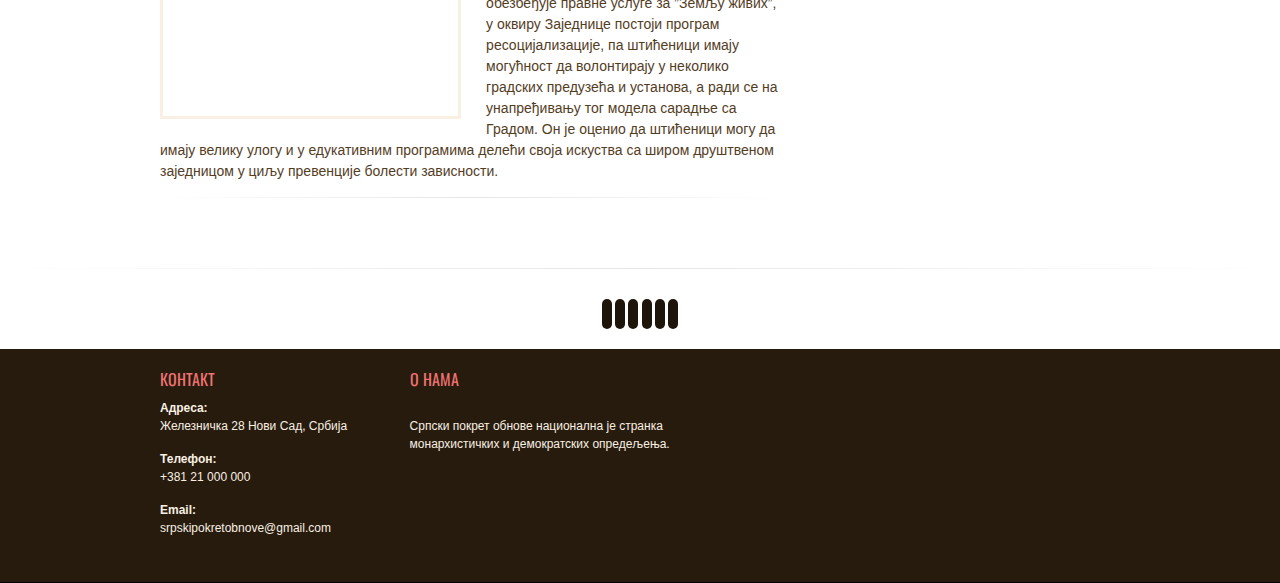
==== commit 0a30e44e: "Update index201.html" ====
--- a/index201.html
+++ b/index201.html
@@ -2136,7 +2136,7 @@
   <div class="container"> 
     <!-- Header | Logo, Menu
 		================================================== -->
-    <div class="logo"><a href="index.html"><img src="images/logoо.png" alt="" /></a>
+    <div class="logo"><a href="index.html"><img src="logoо.png" alt="" /></a>
       </div>
     <div class="mainmenu">
       <div id="mainmenu">
@@ -2359,4 +2359,4 @@
 </div>
 
 </body>
-</html>+</html>
